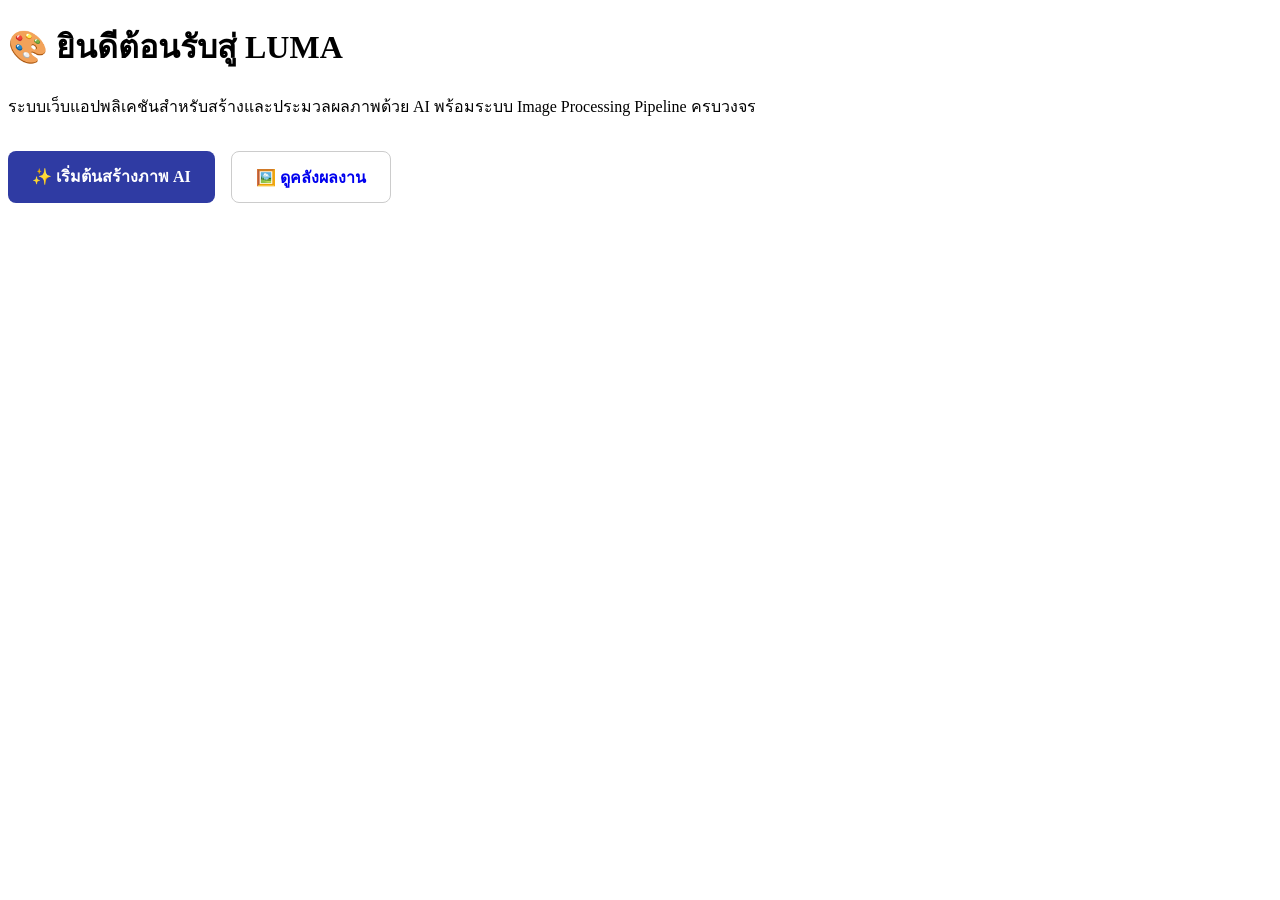
==== services/frontend/pages/index.html @ 28bd5ae8 "feat(frontend): send the CSRF token on every POST js/csrf.js reads the csrf_token cookie and returns" ====
<!DOCTYPE html>
<html lang="th">
<head>
  <meta charset="UTF-8" />
  <meta name="viewport" content="width=device-width, initial-scale=1.0" />
  <title>LUMA — หน้าแรก</title>
  <link rel="stylesheet" href="../css/main.css" />
</head>
<body data-page="home">
  <header class="app-header">
    <div id="app-nav-slot"></div>
  </header>

  <main class="app-main">
    <h1>🎨 ยินดีต้อนรับสู่ LUMA</h1>
    <p>
      ระบบเว็บแอปพลิเคชันสำหรับสร้างและประมวลผลภาพด้วย AI พร้อมระบบ Image Processing Pipeline ครบวงจร
    </p>

    <div style="display: flex; gap: 1rem; margin-top: 2rem; flex-wrap: wrap;">
      <a href="generate.html" style="padding: 0.8rem 1.5rem; background: #2f3ba3; color: #fff; text-decoration: none; border-radius: 8px; font-weight: 600;">
        ✨ เริ่มต้นสร้างภาพ AI
      </a>
      <a href="gallery.html" style="padding: 0.8rem 1.5rem; background: #fff; border: 1px solid #ccc; text-decoration: none; border-radius: 8px; font-weight: 600;">
        🖼️ ดูคลังผลงาน
      </a>
    </div>
  </main>

  <form id="logout-form" action="#" method="post" hidden></form>

  <script src="../js/csrf.js"></script>
  <script src="../js/layout.js"></script>
</body>
</html>
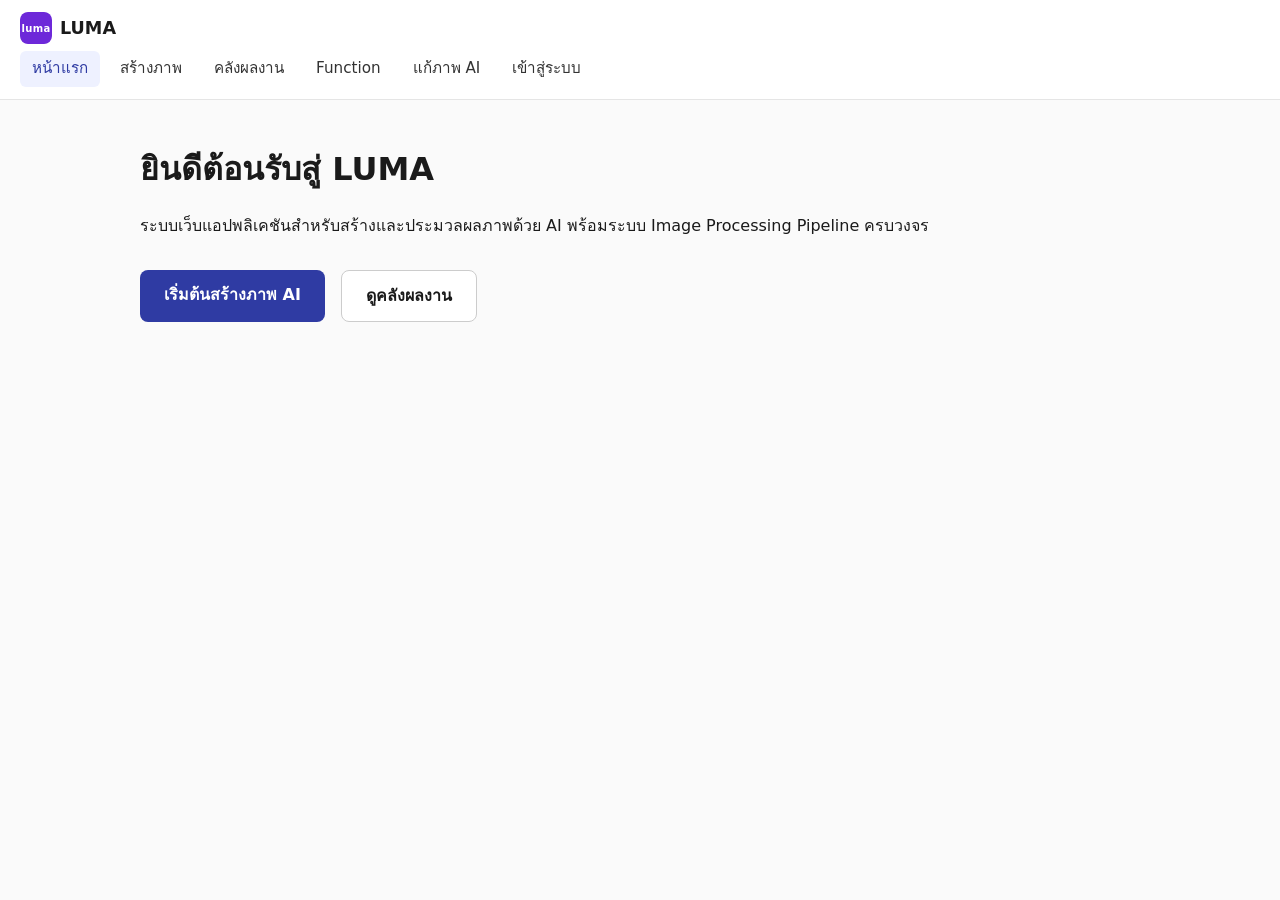
==== commit 80d9197e: "feat(frontend): ใส่โลโก้ LUMA แทนอิโมจิ และเอาอิโมจิออกจากหน้าเว็บทั้งหมด โลโก้ - services/frontend/" ====
--- a/services/frontend/pages/index.html
+++ b/services/frontend/pages/index.html
@@ -12,17 +12,17 @@
   </header>
 
   <main class="app-main">
-    <h1>🎨 ยินดีต้อนรับสู่ LUMA</h1>
+    <h1>ยินดีต้อนรับสู่ LUMA</h1>
     <p>
       ระบบเว็บแอปพลิเคชันสำหรับสร้างและประมวลผลภาพด้วย AI พร้อมระบบ Image Processing Pipeline ครบวงจร
     </p>
 
     <div style="display: flex; gap: 1rem; margin-top: 2rem; flex-wrap: wrap;">
       <a href="generate.html" style="padding: 0.8rem 1.5rem; background: #2f3ba3; color: #fff; text-decoration: none; border-radius: 8px; font-weight: 600;">
-        ✨ เริ่มต้นสร้างภาพ AI
+        เริ่มต้นสร้างภาพ AI
       </a>
       <a href="gallery.html" style="padding: 0.8rem 1.5rem; background: #fff; border: 1px solid #ccc; text-decoration: none; border-radius: 8px; font-weight: 600;">
-        🖼️ ดูคลังผลงาน
+        ดูคลังผลงาน
       </a>
     </div>
   </main>
--- a/services/frontend/css/main.css
+++ b/services/frontend/css/main.css
@@ -0,0 +1,188 @@
+/* ==========================================================================
+   LUMA — Shared Layout Styles
+   Issue #56 — โครงหน้าเว็บ + ระบบซ่อน/แสดงที่ไม่พัง
+   ========================================================================== */
+
+*,
+*::before,
+*::after {
+  box-sizing: border-box;
+}
+
+body {
+  margin: 0;
+  font-family: system-ui, -apple-system, "Segoe UI", Roboto, sans-serif;
+  color: #1a1a1a;
+  background: #fafafa;
+  line-height: 1.5;
+}
+
+a {
+  color: inherit;
+}
+
+/* ==========================================================================
+   [hidden] ต้องซ่อนจริง ห้ามให้กฎอื่นมาทับทีหลังในไฟล์
+   แก้ด้วย !important ให้ [hidden] ชนะทุกกรณีไม่ว่าประกาศลำดับไหนก็ตาม
+   ========================================================================== */
+[hidden] {
+  display: none !important;
+}
+
+/* ==========================================================================
+   Layout หลัก — เมนู (header) + เนื้อหา (main) ใช้ร่วมกันทุกหน้า
+   ========================================================================== */
+.app-header {
+  display: flex;
+  align-items: center;
+  justify-content: space-between;
+  padding: 0.75rem 1.25rem;
+  background: #ffffff;
+  border-bottom: 1px solid #e5e5e5;
+  position: sticky;
+  top: 0;
+  z-index: 10;
+}
+
+.app-header__brand {
+  display: inline-flex;
+  align-items: center;
+  gap: 0.5rem;
+  font-weight: 700;
+  font-size: 1.1rem;
+  text-decoration: none;
+}
+
+/* โลโก้เป็น .svg ไม่ใช่อิโมจิ — ระบุ width/height ใน <img> ด้วย
+   กันหน้ากระตุก (layout shift) ตอนไฟล์ยังโหลดไม่เสร็จ */
+.app-header__logo {
+  display: block;
+  width: 32px;
+  height: 32px;
+  border-radius: 8px;
+}
+
+.app-nav {
+  display: flex;
+  gap: 0.5rem;
+  align-items: center;
+}
+
+.app-nav__link {
+  padding: 0.4rem 0.75rem;
+  border-radius: 6px;
+  text-decoration: none;
+  color: #333;
+  font-size: 0.95rem;
+}
+
+.app-nav__link:hover,
+.app-nav__link[aria-current="page"] {
+  background: #eef1ff;
+  color: #2f3ba3;
+}
+
+.app-main {
+  max-width: 1040px;
+  margin: 0 auto;
+  padding: 1.5rem 1.25rem 3rem;
+}
+
+/* ---- ปุ่ม hamburger สำหรับมือถือ ---- */
+.app-header__toggle {
+  display: none;
+  border: 1px solid #ddd;
+  background: #fff;
+  border-radius: 6px;
+  padding: 0.55rem 0.6rem;
+  line-height: 1;
+  cursor: pointer;
+}
+
+@media (max-width: 640px) {
+  .app-header__toggle {
+    display: inline-flex;
+  }
+
+  .app-nav {
+    display: none;
+    position: absolute;
+    top: 100%;
+    left: 0;
+    right: 0;
+    flex-direction: column;
+    align-items: stretch;
+    background: #fff;
+    border-bottom: 1px solid #e5e5e5;
+    padding: 0.5rem;
+  }
+
+  .app-nav.is-open {
+    display: flex;
+  }
+}
+
+.nav-link-btn.nav-link-btn {
+  display: inline-block;
+  border: none;
+  background: none;
+  padding: 0.4rem 0.75rem;
+  font: inherit;
+  color: #333;
+  text-decoration: none;
+  border-radius: 6px;
+  cursor: pointer;
+}
+
+.nav-link-btn.nav-link-btn:hover {
+  background: #eef1ff;
+  color: #2f3ba3;
+}
+
+.spinner {
+  display: inline-block;
+  padding: 0.3rem 0.6rem;
+  border-radius: 999px;
+  background: #fff3cd;
+  color: #7a5b00;
+  font-size: 0.85rem;
+}
+
+a:focus-visible,
+button:focus-visible {
+  outline: 2px solid #2f3ba3;
+  outline-offset: 2px;
+}
+
+/* ==========================================================================
+   ปุ่มเปิดเมนูบนจอแคบ — ขีดสามเส้นวาดด้วย CSS ไม่ใช้อักขระหรืออิโมจิ
+   ใช้ currentColor เพื่อให้สีตามตัวอักษรของปุ่มเสมอ
+   ========================================================================== */
+.app-header__toggle-bars,
+.app-header__toggle-bars::before,
+.app-header__toggle-bars::after {
+  display: block;
+  width: 18px;
+  height: 2px;
+  background: currentColor;
+  border-radius: 1px;
+}
+
+.app-header__toggle-bars {
+  position: relative;
+}
+
+.app-header__toggle-bars::before,
+.app-header__toggle-bars::after {
+  content: "";
+  position: absolute;
+  left: 0;
+}
+
+.app-header__toggle-bars::before {
+  top: -6px;
+}
+
+.app-header__toggle-bars::after {
+  top: 6px;
+}
